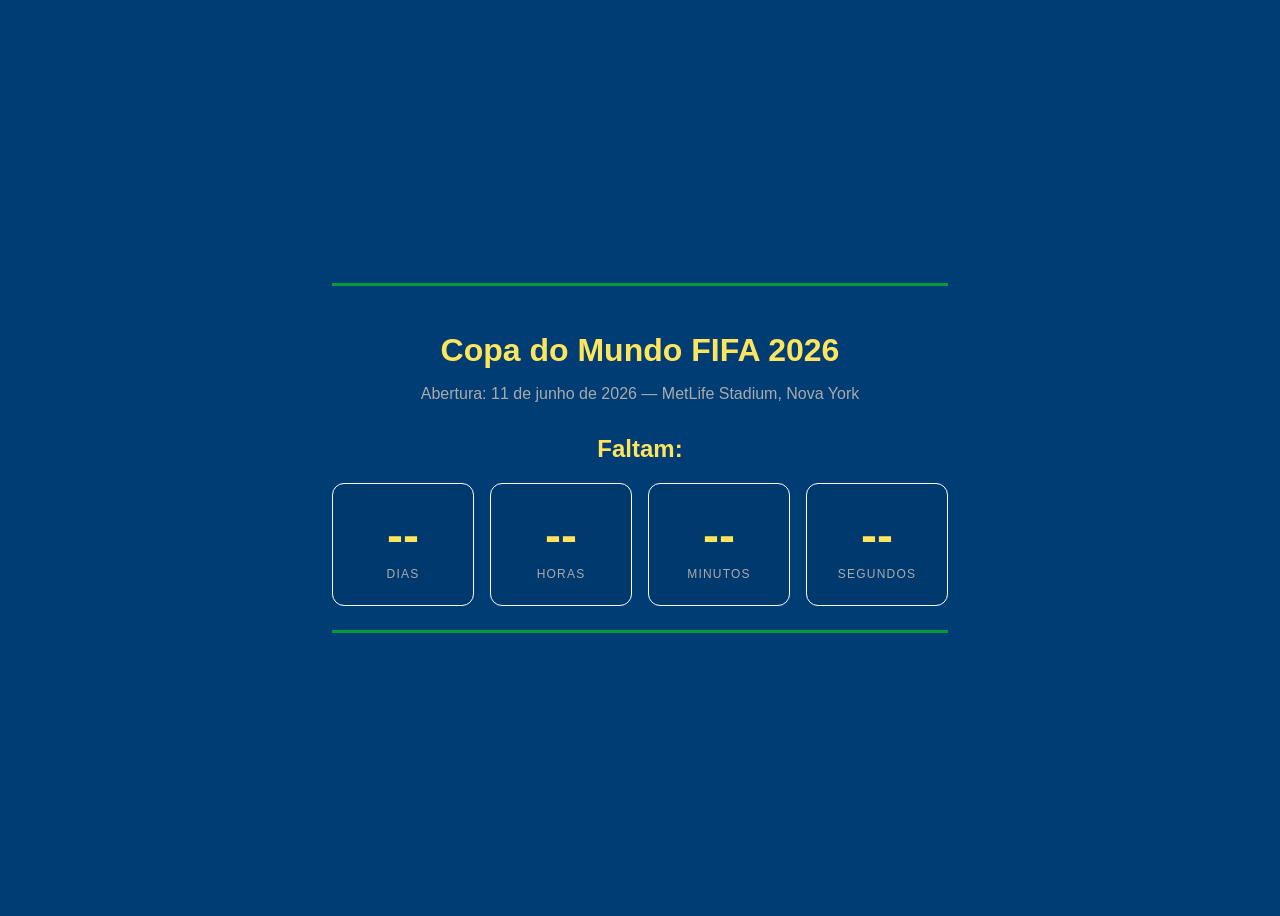
==== Temporizador/index.html @ 9008d889 "Implementando os arquivos html, csse javascript da página temporizador" ====
<!DOCTYPE html>
<html lang="en">
<head>
    <meta charset="UTF-8">
    <meta name="viewport" content="width=device-width, initial-scale=1.0">
    <link rel="stylesheet" href="styles.css">
    <title>Temporizador</title>
</head>
<body>
 <div class="timer-block">
   <div class="container">
    <h1>Copa do Mundo FIFA 2026</h1>
    <p>Abertura: 11 de junho de 2026 — MetLife Stadium, Nova York</p>
    <h2>Faltam:</h2>

    <div class="units">
      <div class="unit"><div class="unit-num" id="days">--</div><div class="unit-label">Dias</div></div>
      <div class="unit"><div class="unit-num" id="hours">--</div><div class="unit-label">Horas</div></div>
      <div class="unit"><div class="unit-num" id="minutes">--</div><div class="unit-label">Minutos</div></div>
      <div class="unit"><div class="unit-num" id="seconds">--</div><div class="unit-label">Segundos</div></div>
    </div>
  </div>
</div>
</body>
<script src="script.js"></script>
</html>
---- Temporizador/styles.css ----
body {
      font-family: Arial, sans-serif;
      display: flex;
      justify-content: center;
      align-items: center;
      min-height: 100vh;
      background: #003d75;
      color: #ffe55c;
    }
    .container { text-align: center; }
    h1 { font-size: 2rem; margin-bottom: 0.5rem; }
    p  { color: #aaa; margin-bottom: 2rem; }

    .timer-block {
      border-top: 3px solid #009c3b;   
      border-bottom: 3px solid #009c3b;
      padding: 1.5rem 0;
    }

    .units {
      display: flex;
      gap: 16px;
      justify-content: center;
      flex-wrap: wrap;
    }
    .unit {
      background: #00000010;
      border: 1px solid #ffffff;
      border-radius: 12px;
      padding: 1.5rem 1.25rem;
      min-width: 100px;
    }
    .unit-num {
      font-size: 48px;
      font-weight: bold;
      font-variant-numeric: tabular-nums;
    }
    .unit-label {
      font-size: 12px;
      text-transform: uppercase;
      letter-spacing: 0.1em;
      color: #aaa;
      margin-top: 4px;
    }
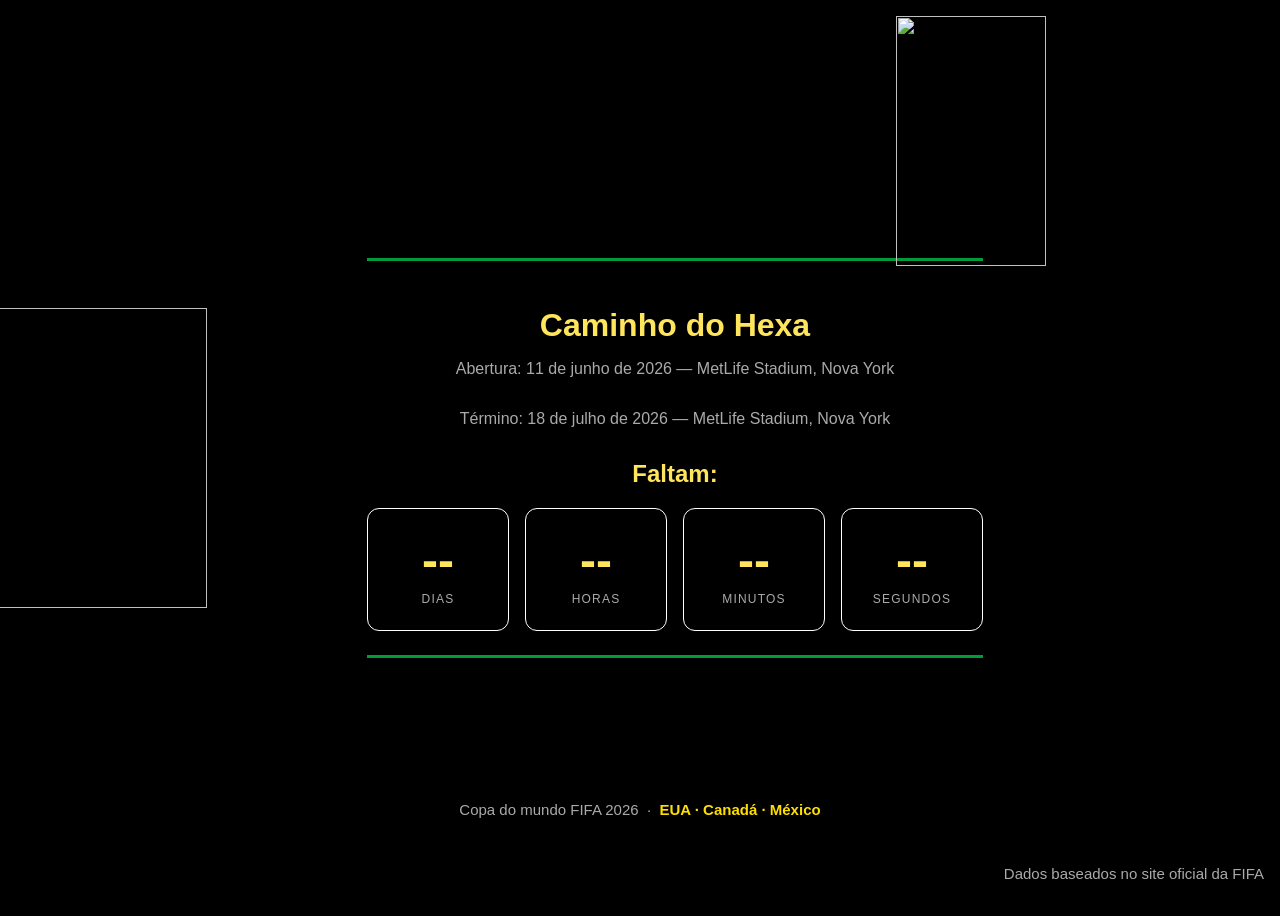
==== commit 049e13f7: "Implementando os arquivos html, css e javaScript da página temporizador" ====
--- a/Temporizador/index.html
+++ b/Temporizador/index.html
@@ -7,10 +7,20 @@
     <title>Temporizador</title>
 </head>
 <body>
+    <nav>       
+        <div class="taça">
+            <img src="https://upload.wikimedia.org/wikipedia/pt/thumb/d/d7/Logo_copa_2026.png/250px-Logo_copa_2026.png" alt="">
+        </div>
+    </nav>
+    <div class="image">
+            <img src="https://i.pinimg.com/564x/2d/6c/53/2d6c532ddc03d0d8743fbd7436431964.jpg" alt="">
+        </div> 
+   
  <div class="timer-block">
    <div class="container">
-    <h1>Copa do Mundo FIFA 2026</h1>
+    <h1>Caminho do Hexa</h1>
     <p>Abertura: 11 de junho de 2026 — MetLife Stadium, Nova York</p>
+    <p>Término: 18 de julho de 2026 — MetLife Stadium, Nova York</p>
     <h2>Faltam:</h2>
 
     <div class="units">
@@ -21,6 +31,19 @@
     </div>
   </div>
 </div>
+
+<footer>
+    <div class="footer-left">
+      <p>Copa do mundo FIFA 2026 &nbsp;·&nbsp; <strong>EUA · Canadá · México</strong></p>
+    </div>
+    <div class="footer-right">
+     <p>Dados baseados no site oficial da FIFA</p>
+    </div>
+  </footer>
+
+
+
 </body>
+ 
 <script src="script.js"></script>
 </html>
--- a/Temporizador/styles.css
+++ b/Temporizador/styles.css
@@ -4,9 +4,16 @@
       justify-content: center;
       align-items: center;
       min-height: 100vh;
-      background: #003d75;
+      background: #000000;
       color: #ffe55c;
     }
+    nav {
+      position:fixed;
+      top: 16px;
+      left: 16px;
+
+    }
+ 
     .container { text-align: center; }
     h1 { font-size: 2rem; margin-bottom: 0.5rem; }
     p  { color: #aaa; margin-bottom: 2rem; }
@@ -15,6 +22,8 @@
       border-top: 3px solid #009c3b;   
       border-bottom: 3px solid #009c3b;
       padding: 1.5rem 0;
+      margin-right: 15rem;
+
     }
 
     .units {
@@ -42,4 +51,70 @@
       color: #aaa;
       margin-top: 4px;
     }
-   +   
+.image {
+  width: 150px;
+  height: 150px;
+  display: flex;
+  justify-content: right;
+  align-items: center;
+  margin-right: 10rem;
+}
+
+.image:hover {
+    transform: scale(1.1);
+    transition: 0.3s;
+}
+
+
+.image img {
+  width: 300px;
+  height: 300px;
+  padding-left: 18rem;
+}
+
+.taça img {
+  width: 150px;
+  height: 250px;
+  display: flex;
+  justify-content: center;
+  align-items: center;
+  margin-left: 55rem;
+  margin-bottom: 5rem;
+  
+}
+
+.taça:hover {
+    transform: scale(1.1);
+    transition: 0.3s;
+}
+
+
+  footer {
+      background: #000000;
+      position: fixed;
+      bottom: 50px;
+    
+    }
+
+ .footer-left:hover {
+    transform: scale(1.2);
+    transition: 0.3s;
+}
+ 
+    .footer-left {
+      font-size: 15px;
+      color: rgba(255,255,255,0.5);
+    }
+ 
+    .footer-left strong { color: #ffdf00; }
+ 
+    .footer-right {
+      font-size: 15px;
+      color: rgba(255,255,255,0.5);
+      position: fixed;
+      display: flex;
+        right: 16px;
+     
+      
+    }
